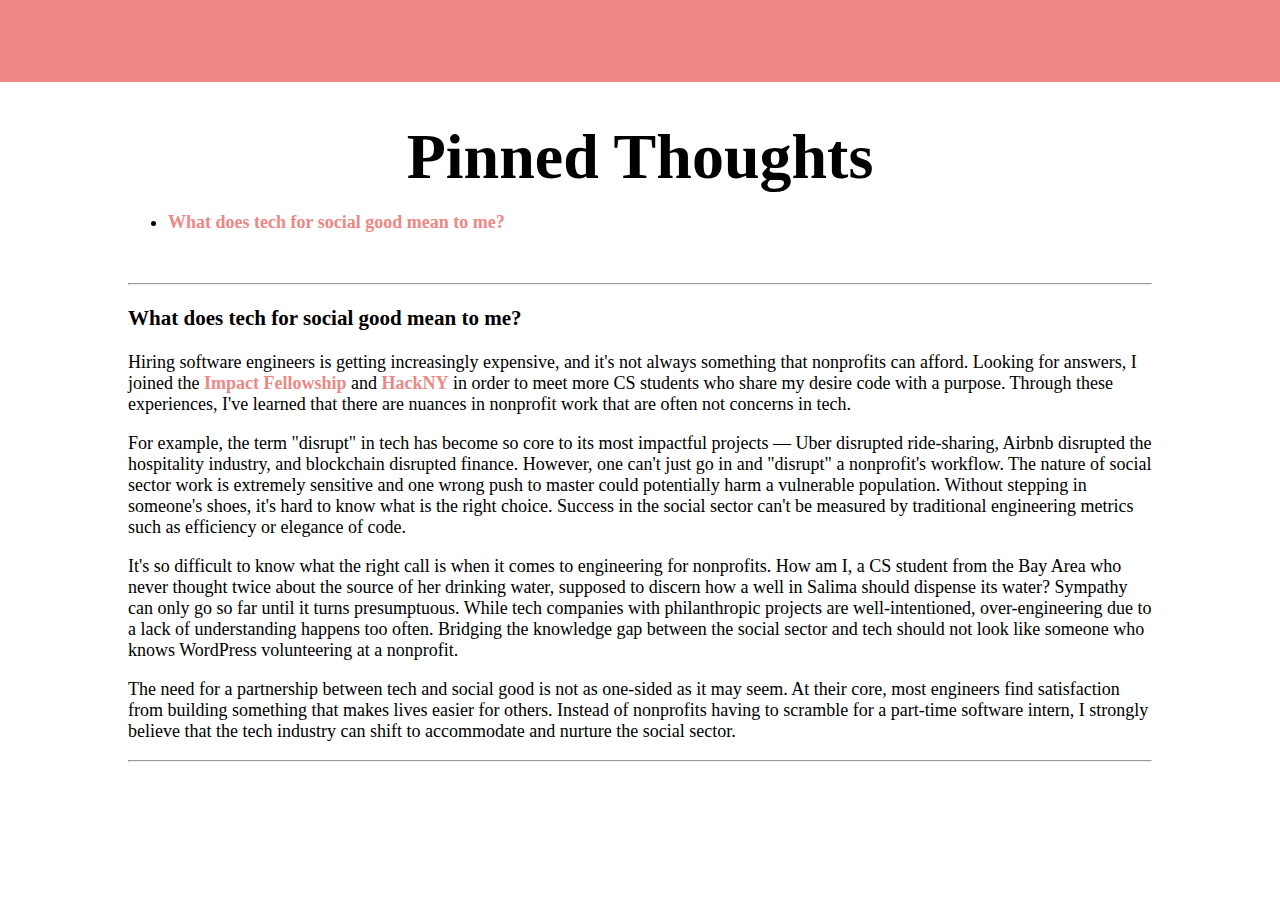
==== pinned.html @ 91c0f68b "pinned thoughts" ====
<!DOCTYPE html>
 <html lang="en">
  <head>
  <meta charset="utf-8">
      <title>Pinned Thoughts</title>
      <link rel="stylesheet" type="text/css" href="assets/css/styles.css">
      <link rel="stylesheet" href="https://use.fontawesome.com/releases/v5.8.2/css/all.css" integrity="sha384-oS3vJWv+0UjzBfQzYUhtDYW+Pj2yciDJxpsK1OYPAYjqT085Qq/1cq5FLXAZQ7Ay" crossorigin="anonymous">
    </head>

    <body>
      <nav class="navbar">
          <ul style="float: right">
              <li class="navbar-block"><a class="navbar-text" target="_blank" href="https://linkedin.com/in/aliceyezhao"><i class="fab fa-linkedin"></i></a></li></div>
              <li class="navbar-block"><a class="navbar-text" target="_blank" href="https://github.com/aliceyezhao"><i class="fab fa-github"></i></a></li>
              <li class="navbar-block"><a class="navbar-text" target="_blank" href="./assets/Alice_Zhao_Resume.pdf"><i class="fas fa-file-alt"></i></a></li>
              <li class="navbar-block"><a class="navbar-text" target="_blank" href="pinned"><i class="fas fa-thumbtack"></i></a></li>
          </ul>
      </nav>

      <div class="blurb">

        <h1>Pinned Thoughts</h1>

        <div id="top">

          <ul style="padding-bottom: 2rem">
            <li><a href="#intro">What does tech for social good mean to me?</a></li>
<!--             <li><a href="#finance">How does SWE fit into banking?</a></li>
 -->          </ul>

          <hr/>
       </div>

        <div id="intro">
          <h3>What does tech for social good mean to me?</h3>
          <p>
              Hiring software engineers is getting increasingly expensive, and it's not always something that nonprofits can afford. Looking for answers, I joined the <a href="https://www.impactlabs.io/">Impact Fellowship</a> and <a href="https://apply.hackny.org/">HackNY</a> in order to meet more CS students who share my desire code with a purpose. Through these experiences, I've learned that there are nuances in nonprofit work that are often not concerns in tech. 
          </p>

          <p>
            For example, the term "disrupt" in tech has become so core to its most impactful projects — Uber disrupted ride-sharing, Airbnb disrupted the hospitality industry, and blockchain disrupted finance. However, one can't just go in and "disrupt" a nonprofit's workflow. The nature of social sector work is extremely sensitive and one wrong push to master could potentially harm a vulnerable population. Without stepping in someone's shoes, it's hard to know what is the right choice. Success in the social sector can't be measured by traditional engineering metrics such as efficiency or elegance of code. 
          </p>

          <p>
            It's so difficult to know what the right call is when it comes to engineering for nonprofits. How am I, a CS student from the Bay Area who never thought twice about the source of her drinking water, supposed to discern how a well in Salima should dispense its water? Sympathy can only go so far until it turns presumptuous. While tech companies with philanthropic projects are well-intentioned, over-engineering due to a lack of understanding happens too often. Bridging the knowledge gap between the social sector and tech should not look like someone who knows WordPress volunteering at a nonprofit. 
          </p>

          <p>
            The need for a partnership between tech and social good is not as one-sided as it may seem. At their core, most engineers find satisfaction from building something that makes lives easier for others. Instead of nonprofits having to scramble for a part-time software intern, I strongly believe that the tech industry can shift to accommodate and nurture the social sector.
          </p>
          <hr/>
      </div>

     <!--  <div id="finance">
        <h3>How does SWE fit into banking?</h3>
            <p>During finals week of my sophomore spring semester, Goldman Sachs flew me out to New York to attend Engineering Essentials, a 4-day fellowship </p>

        
      </div> -->

    </div>

       </body>

  </html>
---- assets/css/styles.css ----
body {
    font-family: 'Avenir' !important;
    font-size: 18px;
    margin: 0;
}

h1 {
    font-size: 64px;
    text-align: center;
    margin: 0px;
    padding-top: 120px
}

a {
    text-decoration: none;
    font-weight: bold;
    color: #ED8885;
    background-color: transparent;
}

a:hover {
    color: grey;
}

.navbar {
    width: 100%;
    height:82px;
    background-color: #ED8885;
    position: fixed;
    overflow: hidden;
  }

  .navbar-text {
    color: white;
    cursor: pointer;
    font-size: 40px;
  }

  .navbar-text:hover {
    color: grey;
  }

  .navbar-block {
      padding-right: 80px;
      display: inline;
  }

.blurb {
    padding-left: 8rem;
    padding-right: 8rem;
}
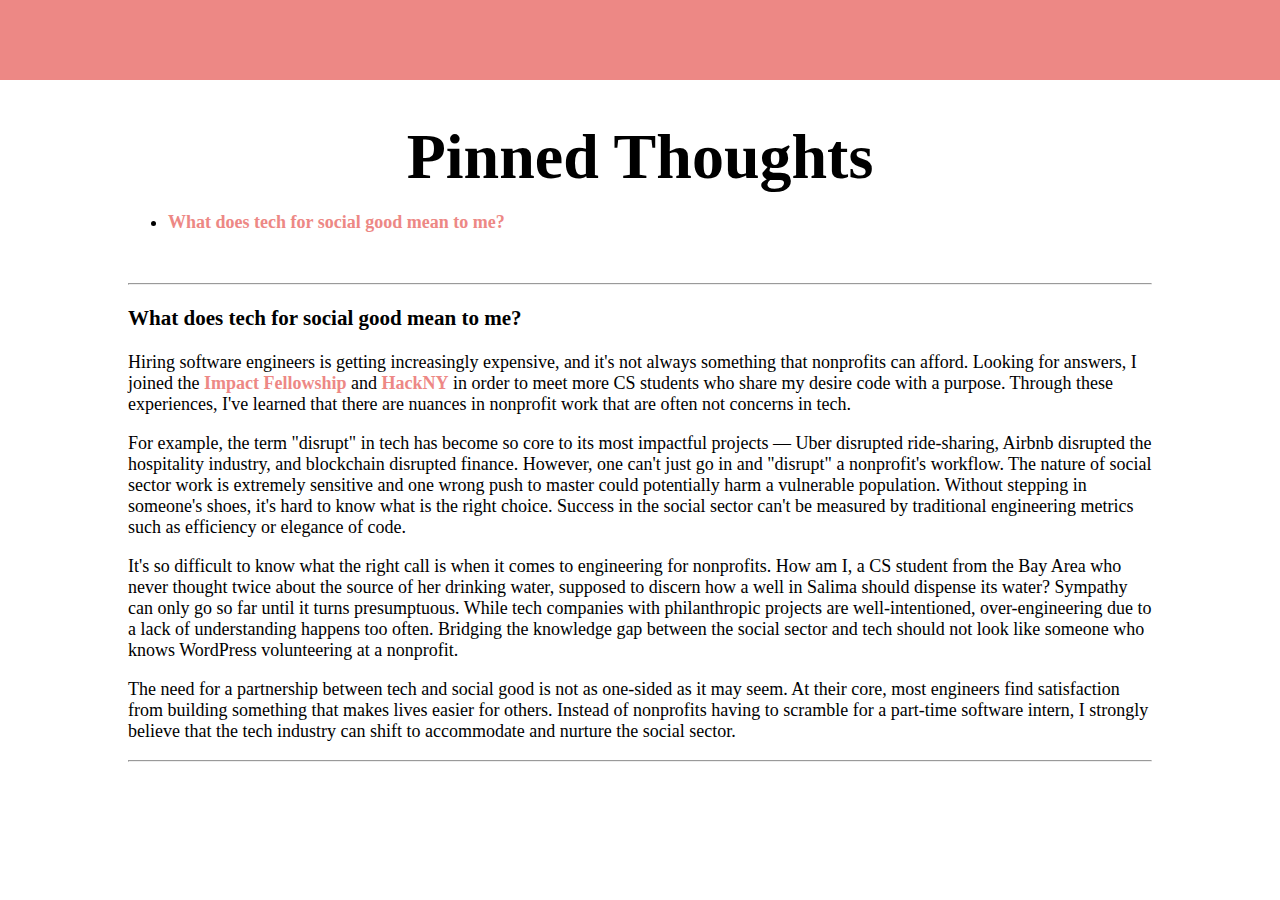
==== commit a68c780a: "tab icon" ====
--- a/pinned.html
+++ b/pinned.html
@@ -3,6 +3,7 @@
   <head>
   <meta charset="utf-8">
       <title>Pinned Thoughts</title>
+      <link rel="icon" href="./assets/images/initials.ico">
       <link rel="stylesheet" type="text/css" href="assets/css/styles.css">
       <link rel="stylesheet" href="https://use.fontawesome.com/releases/v5.8.2/css/all.css" integrity="sha384-oS3vJWv+0UjzBfQzYUhtDYW+Pj2yciDJxpsK1OYPAYjqT085Qq/1cq5FLXAZQ7Ay" crossorigin="anonymous">
     </head>
--- a/assets/css/styles.css
+++ b/assets/css/styles.css
@@ -24,7 +24,7 @@
 
 .navbar {
     width: 100%;
-    height:82px;
+    height:80px;
     background-color: #ED8885;
     position: fixed;
     overflow: hidden;
@@ -33,7 +33,7 @@
   .navbar-text {
     color: white;
     cursor: pointer;
-    font-size: 40px;
+    font-size: 36px;
   }
 
   .navbar-text:hover {
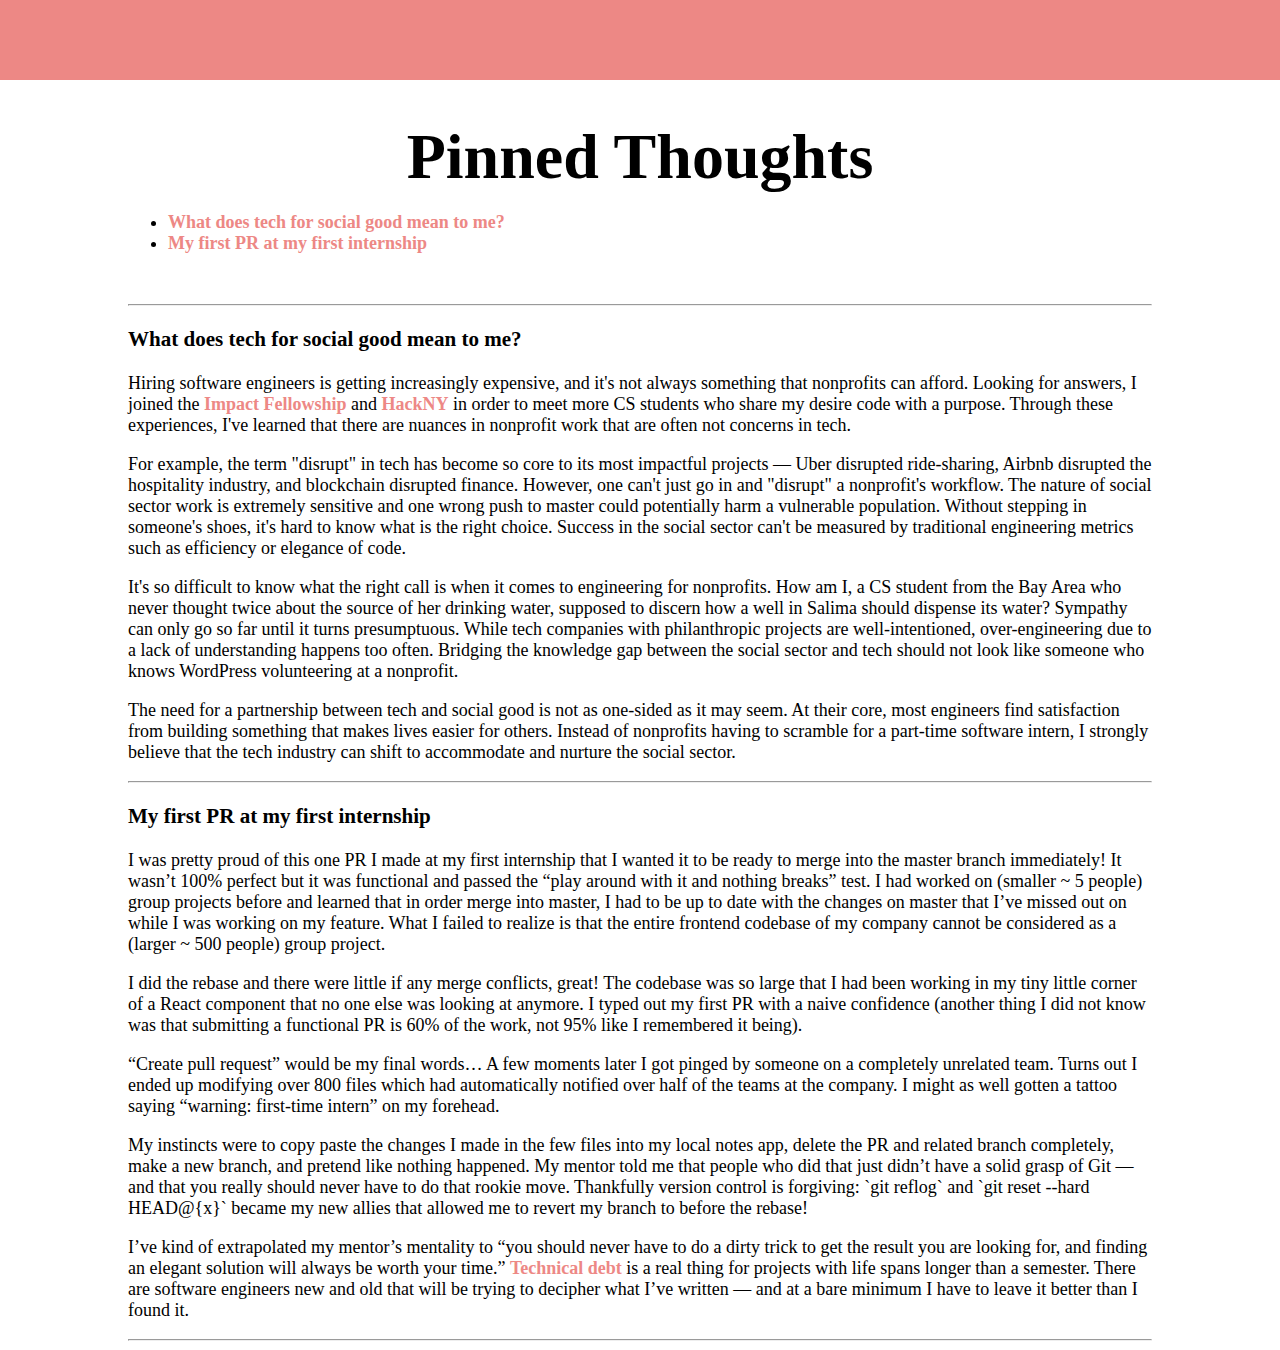
==== commit 85d59815: "updated resume" ====
--- a/pinned.html
+++ b/pinned.html
@@ -13,7 +13,7 @@
           <ul style="float: right">
               <li class="navbar-block"><a class="navbar-text" target="_blank" href="https://linkedin.com/in/aliceyezhao"><i class="fab fa-linkedin"></i></a></li></div>
               <li class="navbar-block"><a class="navbar-text" target="_blank" href="https://github.com/aliceyezhao"><i class="fab fa-github"></i></a></li>
-              <li class="navbar-block"><a class="navbar-text" target="_blank" href="./assets/Alice_Zhao_Resume.pdf"><i class="fas fa-file-alt"></i></a></li>
+              <li class="navbar-block"><a class="navbar-text" target="_blank" href="./assets/AliceZhao_Summer20_v1.pdf"><i class="fas fa-file-alt"></i></a></li>
               <li class="navbar-block"><a class="navbar-text" target="_blank" href="pinned"><i class="fas fa-thumbtack"></i></a></li>
           </ul>
       </nav>
@@ -27,7 +27,8 @@
           <ul style="padding-bottom: 2rem">
             <li><a href="#intro">What does tech for social good mean to me?</a></li>
 <!--             <li><a href="#finance">How does SWE fit into banking?</a></li>
- -->          </ul>
+ -->          <li><a href="#firstpr">My first PR at my first internship</a></li>
+          </ul>
 
           <hr/>
        </div>
@@ -58,6 +59,25 @@
 
         
       </div> -->
+      <div id="firstpr">
+          <h3>My first PR at my first internship</h3>
+          <p>
+            I was pretty proud of this one PR I made at my first internship that I wanted it to be ready to merge into the master branch immediately! It wasn’t 100% perfect but it was functional and passed the “play around with it and nothing breaks” test. I had worked on (smaller ~ 5 people) group projects before and learned that in order merge into master, I had to be up to date with the changes on master that I’ve missed out on while I was working on my feature. What I failed to realize is that the entire frontend codebase of my company cannot be considered as a (larger ~ 500 people) group project.
+          </p>
+          <p>
+            I did the rebase and there were little if any merge conflicts, great! The codebase was so large that I had been working in my tiny little corner of a React component that no one else was looking at anymore. I typed out my first PR with a naive confidence (another thing I did not know was that submitting a functional PR is 60% of the work, not 95% like I remembered it being). 
+          </p>
+          <p>
+            “Create pull request” would be my final words… A few moments later I got pinged by someone on a completely unrelated team. Turns out I ended up modifying over 800 files which had automatically notified over half of the teams at the company. I might as well gotten a tattoo saying “warning: first-time intern” on my forehead.
+          </p>
+          <p>
+            My instincts were to copy paste the changes I made in the few files into my local notes app, delete the PR and related branch completely, make a new branch, and pretend like nothing happened. My mentor told me that people who did that just didn’t have a solid grasp of Git — and that you really should never have to do that rookie move. Thankfully version control is forgiving: `git reflog` and `git reset --hard HEAD@{x}` became my new allies that allowed me to revert my branch to before the rebase!
+          </p>
+          <p>
+            I’ve kind of extrapolated my mentor’s mentality to “you should never have to do a dirty trick to get the result you are looking for, and finding an elegant solution will always be worth your time.” <a href="https://en.wikipedia.org/wiki/Technical_debt">Technical debt</a> is a real thing for projects with life spans longer than a semester. There are software engineers new and old that will be trying to decipher what I’ve written — and at a bare minimum I have to leave it better than I found it. 
+          </p>
+          <hr/>
+      </div>
 
     </div>
 
